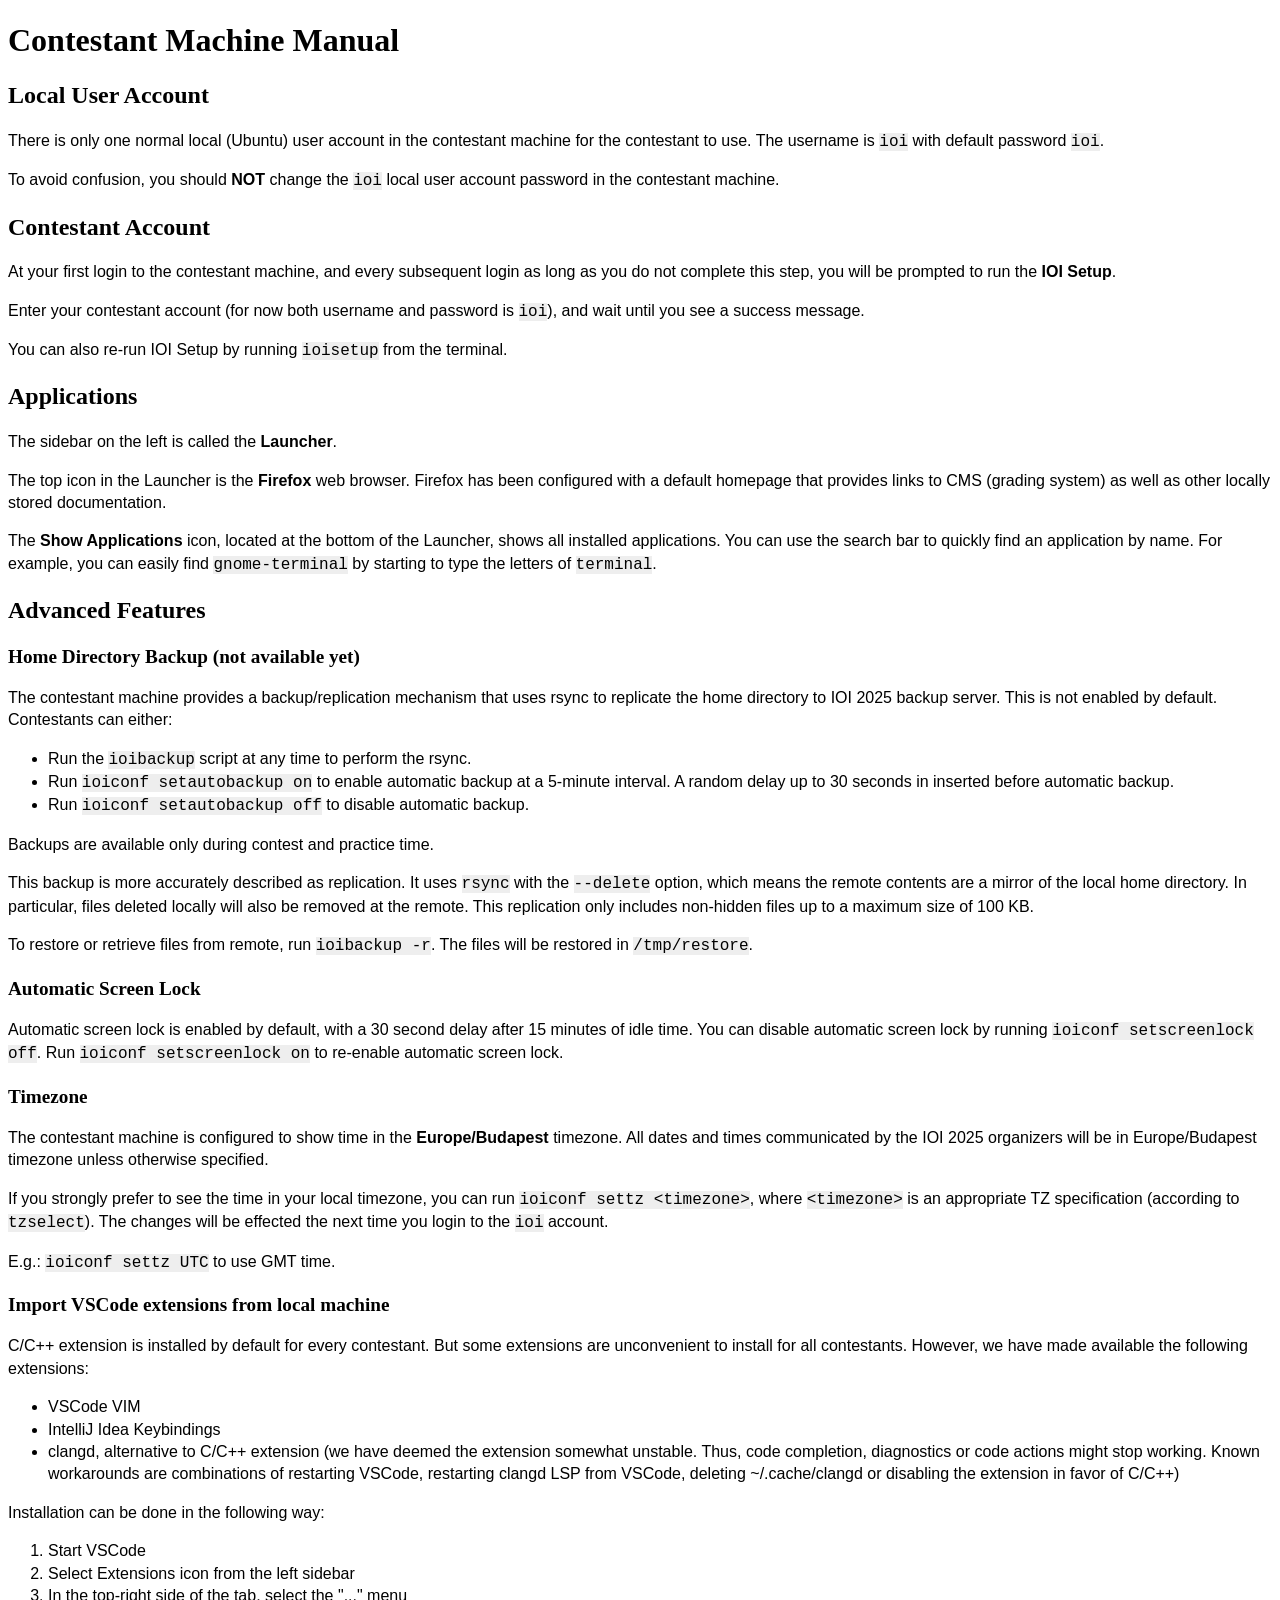
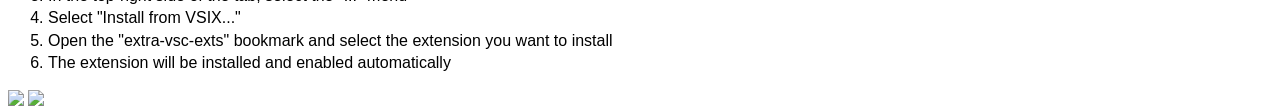
==== html/manual.html @ d5934856 "Merge 402485ca24031bc6a54a90a20d4f9c1e50c196cf into 724875de7457161b68c7f201bf931d3b8d2e4499" ====
<!doctype html>
<html>

<head>
  <meta charset="UTF-8">
  <title>IOI2025</title>
  <style type="text/css">
    /* share-regular - latin */
    @font-face {
      font-family: 'Share';
      font-style: normal;
      font-weight: 400;
      src: url('fonts/share-v11-latin-regular.eot');
      /* IE9 Compat Modes */
      src: local('Share Regular'), local('Share-Regular'),
        url('fonts/share-v11-latin-regular.eot?#iefix') format('embedded-opentype'),
        /* IE6-IE8 */
        url('fonts/share-v11-latin-regular.woff2') format('woff2'),
        /* Super Modern Browsers */
        url('fonts/share-v11-latin-regular.woff') format('woff'),
        /* Modern Browsers */
        url('fonts/share-v11-latin-regular.ttf') format('truetype'),
        /* Safari, Android, iOS */
        url('fonts/share-v11-latin-regular.svg#Share') format('svg');
      /* Legacy iOS */
    }

    /* fira-sans-regular - latin */
    @font-face {
      font-family: 'Fira Sans';
      font-style: normal;
      font-weight: 400;
      src: url('fonts/fira-sans-v10-latin-regular.eot');
      /* IE9 Compat Modes */
      src: local('Fira Sans Regular'), local('FiraSans-Regular'),
        url('fonts/fira-sans-v10-latin-regular.eot?#iefix') format('embedded-opentype'),
        /* IE6-IE8 */
        url('fonts/fira-sans-v10-latin-regular.woff2') format('woff2'),
        /* Super Modern Browsers */
        url('fonts/fira-sans-v10-latin-regular.woff') format('woff'),
        /* Modern Browsers */
        url('fonts/fira-sans-v10-latin-regular.ttf') format('truetype'),
        /* Safari, Android, iOS */
        url('fonts/fira-sans-v10-latin-regular.svg#FiraSans') format('svg');
      /* Legacy iOS */
    }

    body {
      font: normal 100%/1.4 "Fira Sans", sans-serif;
      -webkit-text-size-adjust: 100%;
    }

    h1,
    h2,
    h3,
    h4,
    h5,
    h6,
    .ll {
      font-family: 'Share';
      font-weight: bold;
      padding: 0;
      line-height: 1.2;
      clear: left;
    }

    h3 {
      font-size: 1.2em;
    }

    code {
      font-size: 16px;
      background-color: #eee;
    }
  </style>
</head>

<body>
  <h1>Contestant Machine Manual</h1>

  <h2>Local User Account</h2>

  <p>There is only one normal local (Ubuntu) user account in the contestant machine for the
    contestant to use. The username is <code>ioi</code> with default password
    <code>ioi</code>.
  </p>

  <p>To avoid confusion, you should <strong>NOT</strong> change
    the <code>ioi</code> local user account password in the contestant machine.</p>

  <h2>Contestant Account</h2>

  <p>At your first login to the contestant machine, and every subsequent login as long
    as you do not complete this step, you will be prompted to run the <strong>IOI Setup</strong>.

  <p>Enter your contestant account (for now both username and password is <code>ioi</code>), and wait until you see a
    success message.</p>

  <p>You can also re-run IOI Setup by running <code>ioisetup</code> from the
    terminal.</p>

  <h2>Applications</h2>

  <p>The sidebar on the left is called the <strong>Launcher</strong>.</p>

  <p>The top icon in the Launcher is the <strong>Firefox</strong> web browser.
    Firefox has been configured with a default homepage that provides links to CMS
    (grading system) as well as other locally stored documentation.</p>

  <p>The <strong>Show Applications</strong> icon, located at the bottom of the Launcher,
    shows all installed applications. You can use the search bar to quickly find an application
    by name. For example, you can easily find <code>gnome-terminal</code> by starting to type the
    letters of <code>terminal</code>.</p>


  <h2>Advanced Features</h2>

  <h3>Home Directory Backup (not available yet)</h3>

  <p>The contestant machine provides a backup/replication mechanism that uses rsync to
    replicate the home directory to IOI 2025
    backup server. This is not enabled by default. Contestants can
    either:</p>

  <ul>
    <li>Run the <code>ioibackup</code> script at any time to perform the rsync.</li>
    <li>Run <code>ioiconf setautobackup on</code> to enable automatic backup at a
      5-minute interval. A random delay up to 30 seconds in inserted before automatic
      backup.</li>
    <li>Run <code>ioiconf setautobackup off</code> to disable automatic backup.</li>
  </ul>

  <p>Backups are available only during contest and practice time.</p>

  <p>This backup is more accurately described as replication. It uses <code>rsync</code> with the <code>--delete</code>
    option, which means the remote contents are a mirror of the local home directory. In
    particular, files deleted locally will also be removed at the remote. This replication only
    includes non-hidden files up to a maximum size of 100 KB.</p>

  <p>To restore or retrieve files from remote, run <code>ioibackup -r</code>. The files will
    be restored in <code>/tmp/restore</code>.</p>

  <h3>Automatic Screen Lock</h3>

  <p>Automatic screen lock is enabled by default, with a 30 second delay after 15 minutes of
    idle time. You can disable automatic screen lock by running
    <code>ioiconf setscreenlock off</code>. Run <code>ioiconf setscreenlock on</code> to
    re-enable automatic screen lock.
  </p>

  <h3>Timezone</h3>

  <p>The contestant machine is configured to show time in the <strong>Europe/Budapest</strong> timezone.
    All dates and times communicated by the IOI 2025 organizers will be in
    Europe/Budapest timezone unless otherwise specified.</p>

  <p>If you strongly prefer to see the time in your local timezone, you can run
    <code>ioiconf settz &lt;timezone&gt;</code>, where
    <code>&lt;timezone&gt;</code> is an appropriate TZ specification (according to
    <code>tzselect</code>). The changes will be effected the next time you login to
    the <code>ioi</code> account.
  </p>

  <p>E.g.: <code>ioiconf settz UTC</code> to use GMT time.</p>

  <h3>Import VSCode extensions from local machine</h3>

  C/C++ extension is installed by default for every contestant. But some extensions are unconvenient to install for all
  contestants. However, we have made available the following extensions:

  <ul>
    <li>VSCode VIM</li>
    <li>IntelliJ Idea Keybindings</li>
    <li>clangd, alternative to C/C++ extension (we have deemed the extension somewhat unstable. Thus, code completion,
      diagnostics or code actions might stop working. Known workarounds are combinations of restarting VSCode,
      restarting clangd LSP from VSCode, deleting ~/.cache/clangd or disabling the extension in favor of C/C++)</li>
  </ul>

  Installation can be done in the following way:

  <ol>
    <li>Start VSCode</li>
    <li>Select Extensions icon from the left sidebar</li>
    <li>In the top-right side of the tab, select the "..." menu</li>
    <li>Select "Install from VSIX..."</li>
    <li>Open the "extra-vsc-exts" bookmark and select the extension you want to install</li>
    <li>The extension will be installed and enabled automatically</li>
  </ol>

  <div>
    <img src="manual-import-vsix-1.png">
    <img src="manual-import-vsix-2.png">
  </div>

</body>

</html>
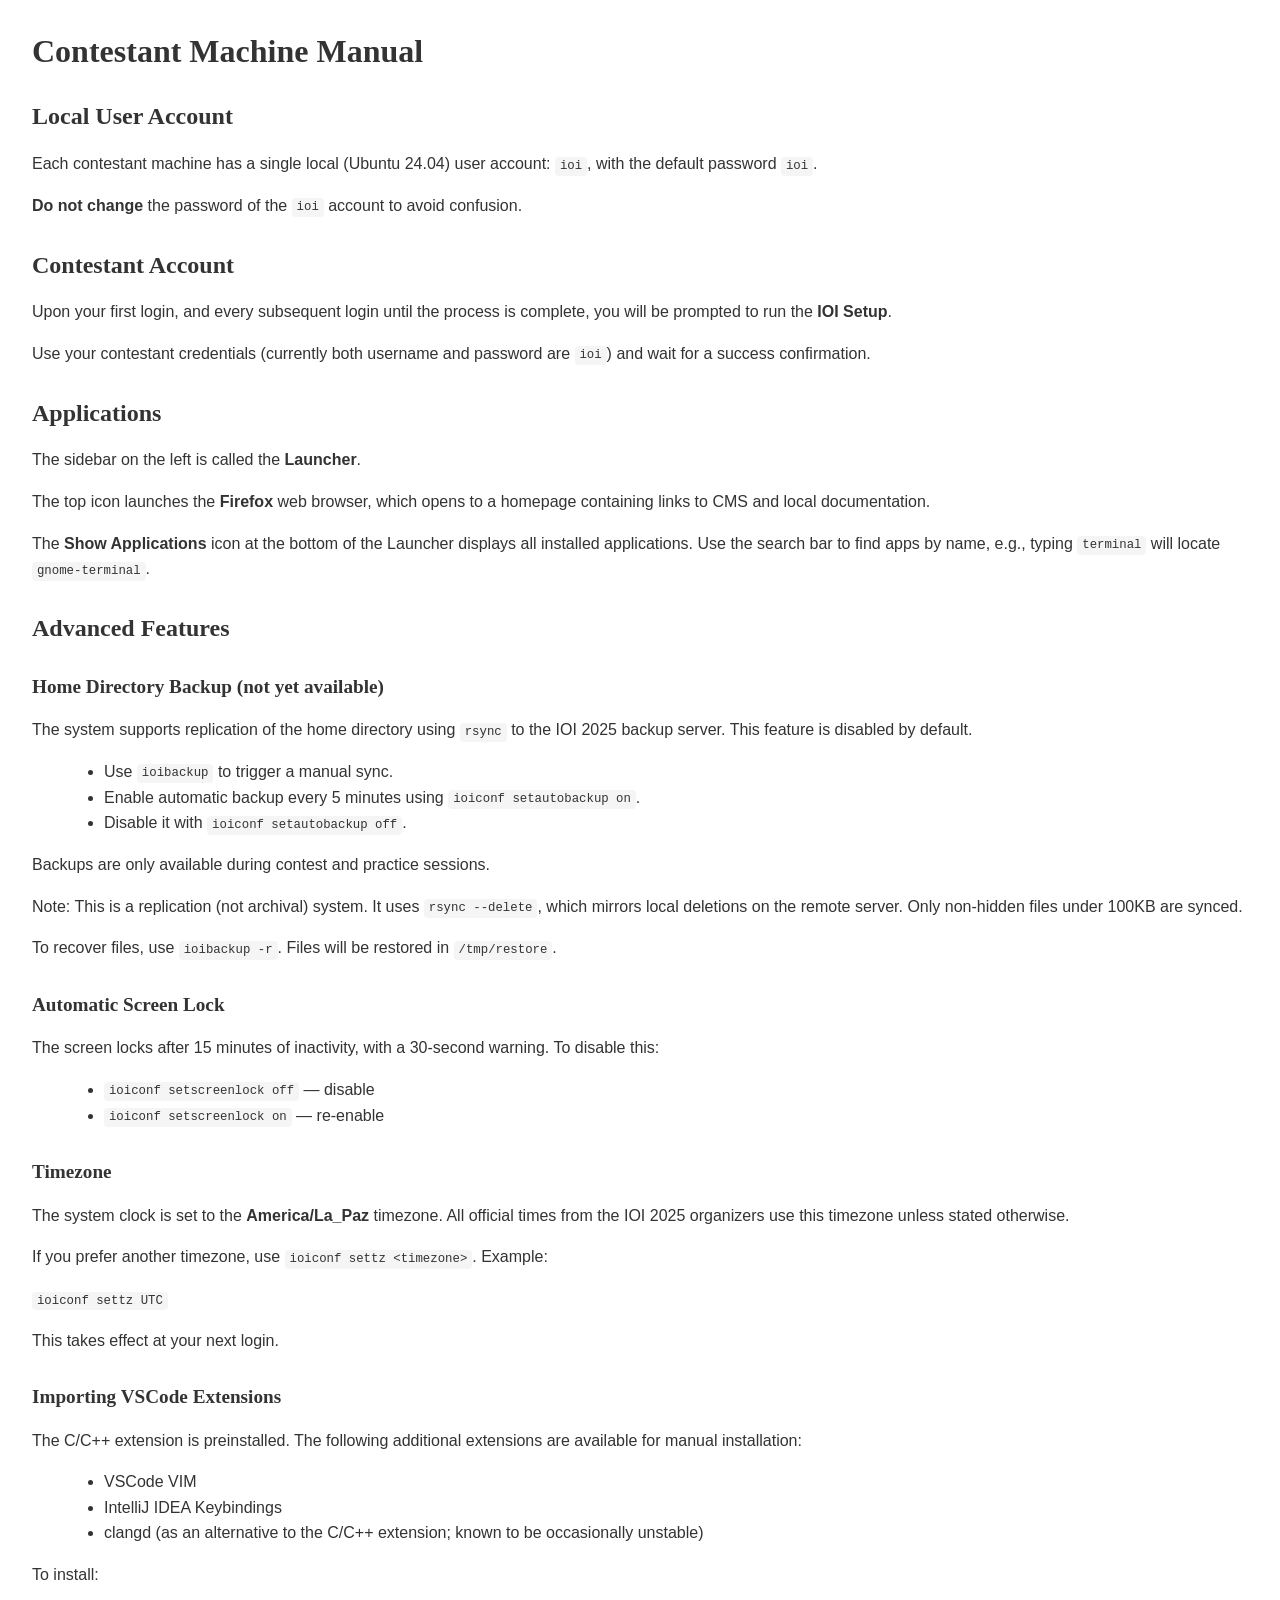
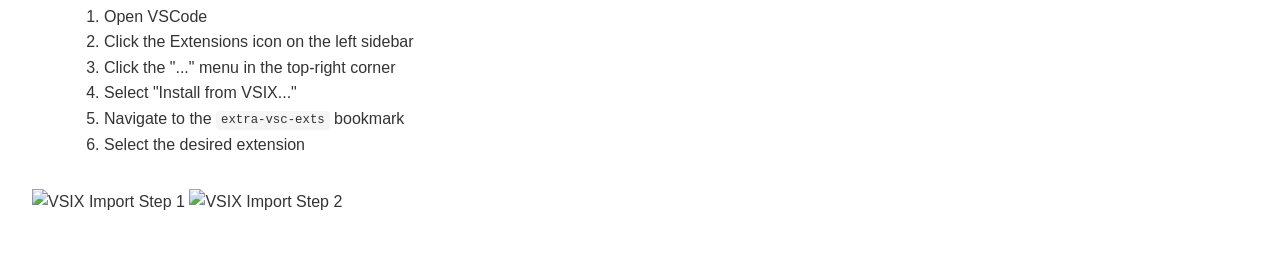
==== commit a29430b6: "Add contest rules and grading environment" ====
--- a/html/manual.html
+++ b/html/manual.html
@@ -1,67 +1,49 @@
 <!doctype html>
-<html>
+<html lang="en">
 
 <head>
   <meta charset="UTF-8">
-  <title>IOI2025</title>
-  <style type="text/css">
-    /* share-regular - latin */
+  <title>IOI 2025 - Contestant Machine Manual</title>
+  <style>
     @font-face {
       font-family: 'Share';
       font-style: normal;
       font-weight: 400;
       src: url('fonts/share-v11-latin-regular.eot');
-      /* IE9 Compat Modes */
       src: local('Share Regular'), local('Share-Regular'),
         url('fonts/share-v11-latin-regular.eot?#iefix') format('embedded-opentype'),
-        /* IE6-IE8 */
         url('fonts/share-v11-latin-regular.woff2') format('woff2'),
-        /* Super Modern Browsers */
         url('fonts/share-v11-latin-regular.woff') format('woff'),
-        /* Modern Browsers */
         url('fonts/share-v11-latin-regular.ttf') format('truetype'),
-        /* Safari, Android, iOS */
         url('fonts/share-v11-latin-regular.svg#Share') format('svg');
-      /* Legacy iOS */
     }
 
-    /* fira-sans-regular - latin */
     @font-face {
       font-family: 'Fira Sans';
       font-style: normal;
       font-weight: 400;
       src: url('fonts/fira-sans-v10-latin-regular.eot');
-      /* IE9 Compat Modes */
       src: local('Fira Sans Regular'), local('FiraSans-Regular'),
         url('fonts/fira-sans-v10-latin-regular.eot?#iefix') format('embedded-opentype'),
-        /* IE6-IE8 */
         url('fonts/fira-sans-v10-latin-regular.woff2') format('woff2'),
-        /* Super Modern Browsers */
         url('fonts/fira-sans-v10-latin-regular.woff') format('woff'),
-        /* Modern Browsers */
         url('fonts/fira-sans-v10-latin-regular.ttf') format('truetype'),
-        /* Safari, Android, iOS */
         url('fonts/fira-sans-v10-latin-regular.svg#FiraSans') format('svg');
-      /* Legacy iOS */
     }
 
     body {
-      font: normal 100%/1.4 "Fira Sans", sans-serif;
-      -webkit-text-size-adjust: 100%;
+      font-family: "Fira Sans", sans-serif;
+      font-size: 100%;
+      line-height: 1.6;
+      margin: 2rem;
+      color: #333;
     }
 
-    h1,
-    h2,
-    h3,
-    h4,
-    h5,
-    h6,
-    .ll {
-      font-family: 'Share';
+    h1, h2, h3, h4, h5, h6 {
+      font-family: 'Share', serif;
       font-weight: bold;
-      padding: 0;
       line-height: 1.2;
-      clear: left;
+      margin-top: 2rem;
     }
 
     h3 {
@@ -69,129 +51,90 @@
     }
 
     code {
-      font-size: 16px;
-      background-color: #eee;
+      background-color: #f5f5f5;
+      padding: 0.2em 0.4em;
+      border-radius: 4px;
+      font-size: 0.95em;
+    }
+
+    ul, ol {
+      margin-left: 2rem;
+    }
+
+    img {
+      margin: 1rem 0;
+      max-width: 100%;
+      height: auto;
     }
   </style>
 </head>
 
 <body>
+
   <h1>Contestant Machine Manual</h1>
 
   <h2>Local User Account</h2>
-
-  <p>There is only one normal local (Ubuntu) user account in the contestant machine for the
-    contestant to use. The username is <code>ioi</code> with default password
-    <code>ioi</code>.
-  </p>
-
-  <p>To avoid confusion, you should <strong>NOT</strong> change
-    the <code>ioi</code> local user account password in the contestant machine.</p>
+  <p>Each contestant machine has a single local (Ubuntu 24.04) user account: <code>ioi</code>, with the default password <code>ioi</code>.</p>
+  <p><strong>Do not change</strong> the password of the <code>ioi</code> account to avoid confusion.</p>
 
   <h2>Contestant Account</h2>
-
-  <p>At your first login to the contestant machine, and every subsequent login as long
-    as you do not complete this step, you will be prompted to run the <strong>IOI Setup</strong>.
-
-  <p>Enter your contestant account (for now both username and password is <code>ioi</code>), and wait until you see a
-    success message.</p>
-
-  <p>You can also re-run IOI Setup by running <code>ioisetup</code> from the
-    terminal.</p>
+  <p>Upon your first login, and every subsequent login until the process is complete, you will be prompted to run the <strong>IOI Setup</strong>.</p>
+  <p>Use your contestant credentials (currently both username and password are <code>ioi</code>) and wait for a success confirmation.</p>
 
   <h2>Applications</h2>
-
   <p>The sidebar on the left is called the <strong>Launcher</strong>.</p>
-
-  <p>The top icon in the Launcher is the <strong>Firefox</strong> web browser.
-    Firefox has been configured with a default homepage that provides links to CMS
-    (grading system) as well as other locally stored documentation.</p>
-
-  <p>The <strong>Show Applications</strong> icon, located at the bottom of the Launcher,
-    shows all installed applications. You can use the search bar to quickly find an application
-    by name. For example, you can easily find <code>gnome-terminal</code> by starting to type the
-    letters of <code>terminal</code>.</p>
-
+  <p>The top icon launches the <strong>Firefox</strong> web browser, which opens to a homepage containing links to CMS and local documentation.</p>
+  <p>The <strong>Show Applications</strong> icon at the bottom of the Launcher displays all installed applications. Use the search bar to find apps by name, e.g., typing <code>terminal</code> will locate <code>gnome-terminal</code>.</p>
 
   <h2>Advanced Features</h2>
 
-  <h3>Home Directory Backup (not available yet)</h3>
+  <h3>Home Directory Backup (not yet available)</h3>
+  <p>The system supports replication of the home directory using <code>rsync</code> to the IOI 2025 backup server. This feature is disabled by default.</p>
+  <ul>
+    <li>Use <code>ioibackup</code> to trigger a manual sync.</li>
+    <li>Enable automatic backup every 5 minutes using <code>ioiconf setautobackup on</code>.</li>
+    <li>Disable it with <code>ioiconf setautobackup off</code>.</li>
+  </ul>
+  <p>Backups are only available during contest and practice sessions.</p>
+  <p>Note: This is a replication (not archival) system. It uses <code>rsync --delete</code>, which mirrors local deletions on the remote server. Only non-hidden files under 100KB are synced.</p>
+  <p>To recover files, use <code>ioibackup -r</code>. Files will be restored in <code>/tmp/restore</code>.</p>
 
-  <p>The contestant machine provides a backup/replication mechanism that uses rsync to
-    replicate the home directory to IOI 2025
-    backup server. This is not enabled by default. Contestants can
-    either:</p>
-
+  <h3>Automatic Screen Lock</h3>
+  <p>The screen locks after 15 minutes of inactivity, with a 30-second warning. To disable this:</p>
   <ul>
-    <li>Run the <code>ioibackup</code> script at any time to perform the rsync.</li>
-    <li>Run <code>ioiconf setautobackup on</code> to enable automatic backup at a
-      5-minute interval. A random delay up to 30 seconds in inserted before automatic
-      backup.</li>
-    <li>Run <code>ioiconf setautobackup off</code> to disable automatic backup.</li>
+    <li><code>ioiconf setscreenlock off</code> — disable</li>
+    <li><code>ioiconf setscreenlock on</code> — re-enable</li>
   </ul>
 
-  <p>Backups are available only during contest and practice time.</p>
+  <h3>Timezone</h3>
+  <p>The system clock is set to the <strong>America/La_Paz</strong> timezone. All official times from the IOI 2025 organizers use this timezone unless stated otherwise.</p>
+  <p>If you prefer another timezone, use <code>ioiconf settz &lt;timezone&gt;</code>. Example:</p>
+  <p><code>ioiconf settz UTC</code></p>
+  <p>This takes effect at your next login.</p>
 
-  <p>This backup is more accurately described as replication. It uses <code>rsync</code> with the <code>--delete</code>
-    option, which means the remote contents are a mirror of the local home directory. In
-    particular, files deleted locally will also be removed at the remote. This replication only
-    includes non-hidden files up to a maximum size of 100 KB.</p>
-
-  <p>To restore or retrieve files from remote, run <code>ioibackup -r</code>. The files will
-    be restored in <code>/tmp/restore</code>.</p>
-
-  <h3>Automatic Screen Lock</h3>
-
-  <p>Automatic screen lock is enabled by default, with a 30 second delay after 15 minutes of
-    idle time. You can disable automatic screen lock by running
-    <code>ioiconf setscreenlock off</code>. Run <code>ioiconf setscreenlock on</code> to
-    re-enable automatic screen lock.
-  </p>
-
-  <h3>Timezone</h3>
-
-  <p>The contestant machine is configured to show time in the <strong>Europe/Budapest</strong> timezone.
-    All dates and times communicated by the IOI 2025 organizers will be in
-    Europe/Budapest timezone unless otherwise specified.</p>
-
-  <p>If you strongly prefer to see the time in your local timezone, you can run
-    <code>ioiconf settz &lt;timezone&gt;</code>, where
-    <code>&lt;timezone&gt;</code> is an appropriate TZ specification (according to
-    <code>tzselect</code>). The changes will be effected the next time you login to
-    the <code>ioi</code> account.
-  </p>
-
-  <p>E.g.: <code>ioiconf settz UTC</code> to use GMT time.</p>
-
-  <h3>Import VSCode extensions from local machine</h3>
-
-  C/C++ extension is installed by default for every contestant. But some extensions are unconvenient to install for all
-  contestants. However, we have made available the following extensions:
-
+  <h3>Importing VSCode Extensions</h3>
+  <p>The C/C++ extension is preinstalled. The following additional extensions are available for manual installation:</p>
   <ul>
     <li>VSCode VIM</li>
-    <li>IntelliJ Idea Keybindings</li>
-    <li>clangd, alternative to C/C++ extension (we have deemed the extension somewhat unstable. Thus, code completion,
-      diagnostics or code actions might stop working. Known workarounds are combinations of restarting VSCode,
-      restarting clangd LSP from VSCode, deleting ~/.cache/clangd or disabling the extension in favor of C/C++)</li>
+    <li>IntelliJ IDEA Keybindings</li>
+    <li>clangd (as an alternative to the C/C++ extension; known to be occasionally unstable)</li>
   </ul>
 
-  Installation can be done in the following way:
-
+  <p>To install:</p>
   <ol>
-    <li>Start VSCode</li>
-    <li>Select Extensions icon from the left sidebar</li>
-    <li>In the top-right side of the tab, select the "..." menu</li>
+    <li>Open VSCode</li>
+    <li>Click the Extensions icon on the left sidebar</li>
+    <li>Click the "..." menu in the top-right corner</li>
     <li>Select "Install from VSIX..."</li>
-    <li>Open the "extra-vsc-exts" bookmark and select the extension you want to install</li>
-    <li>The extension will be installed and enabled automatically</li>
+    <li>Navigate to the <code>extra-vsc-exts</code> bookmark</li>
+    <li>Select the desired extension</li>
   </ol>
 
   <div>
-    <img src="manual-import-vsix-1.png">
-    <img src="manual-import-vsix-2.png">
+    <img src="manual-import-vsix-1.png" alt="VSIX Import Step 1">
+    <img src="manual-import-vsix-2.png" alt="VSIX Import Step 2">
   </div>
 
 </body>
 
-</html>+</html>
